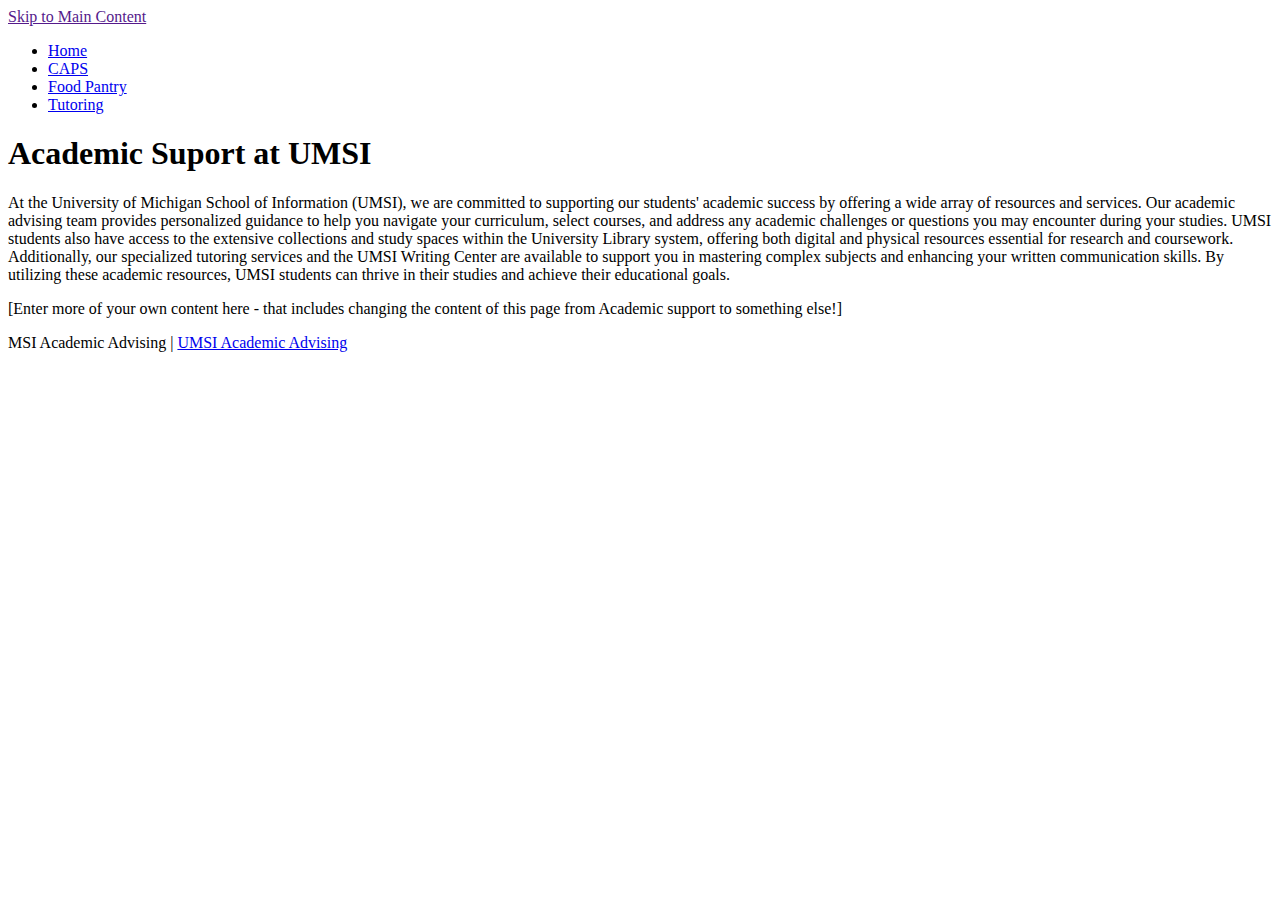
==== caps.html @ 7c2d482a "Add files via upload" ====
<!DOCTYPE html>
<html lang="en">
<head>
    <meta charset="UTF-8">
    <meta name="viewport" content="width=device-width, initial-scale=1.0">
    <title>Page 1</title>
</head>
<body>
    <a href = "">Skip to Main Content</a>
    <header>
        <nav>
            <ul>
                <li><a href = "index.html">Home</a></li>
                <li><a href = "caps.html">CAPS</a></li>
                <li><a href="food_pantry.html">Food Pantry</a></li>
                <li><a href="tutoring.html">Tutoring</a></li>
            </ul>
        </nav>
        <h1>Academic Suport at UMSI</h1>

    </header>
    <main>
        <div>
            <p>At the University of Michigan School of Information (UMSI), we are committed to supporting our students' academic success by offering a wide array of resources and services. Our academic advising team provides personalized guidance to help you navigate your curriculum, select courses, and address any academic challenges or questions you may encounter during your studies. UMSI students also have access to the extensive collections and study spaces within the University Library system, offering both digital and physical resources essential for research and coursework. Additionally, our specialized tutoring services and the UMSI Writing Center are available to support you in mastering complex subjects and enhancing your written communication skills. By utilizing these academic resources, UMSI students can thrive in their studies and achieve their educational goals. </p>

        </div>

<div>[Enter more of your own content here - that includes changing the  content of this page from Academic support to something else!]</div>
            
            <!-- Jackie Wolf -->
    
        <div></div>
        <div></div>
        <div></div>
        <div></div>
    </main>
    <footer>
        <p>MSI Academic Advising | <a href="https://sites.google.com/umich.edu/msiacademicadvising/student-support-resources">UMSI Academic Advising </a></p>
    </footer>
    
</body>

</html>
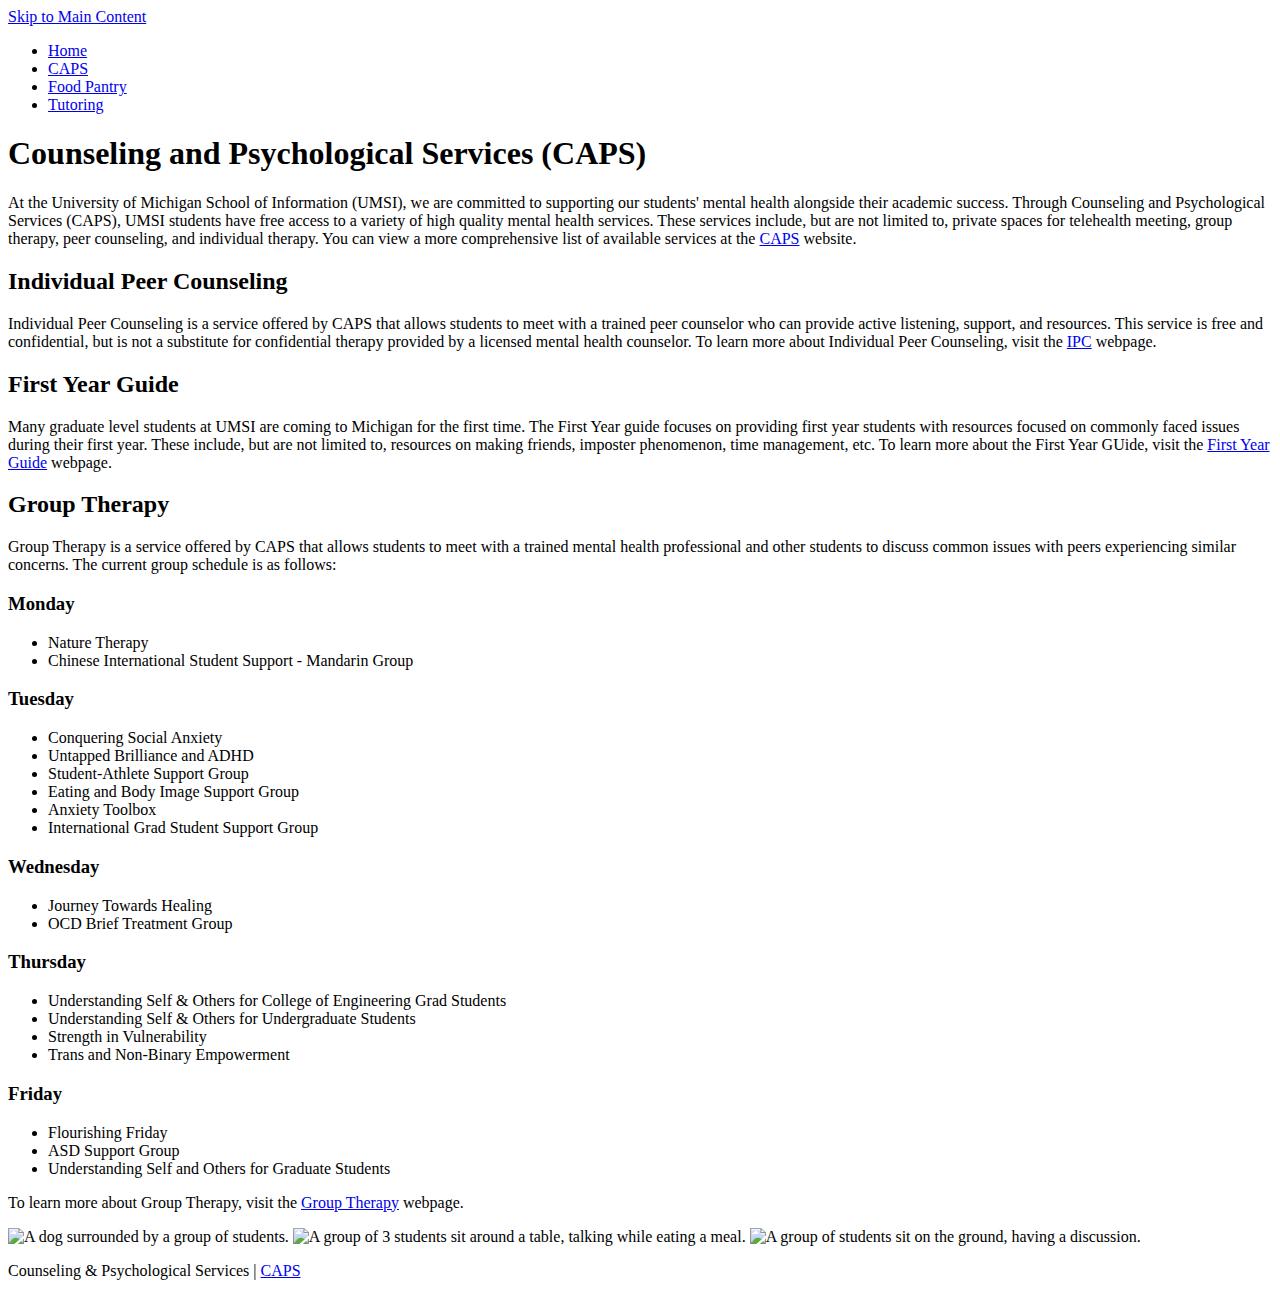
==== commit d23e31bb: "Update caps.html" ====
--- a/caps.html
+++ b/caps.html
@@ -1,43 +1,118 @@
 <!DOCTYPE html>
 <html lang="en">
+
 <head>
     <meta charset="UTF-8">
     <meta name="viewport" content="width=device-width, initial-scale=1.0">
-    <title>Page 1</title>
+    <title>CAPS</title>
 </head>
+
 <body>
-    <a href = "">Skip to Main Content</a>
+
     <header>
+        <a href=#main-content>Skip to Main Content</a>
         <nav>
             <ul>
-                <li><a href = "index.html">Home</a></li>
-                <li><a href = "caps.html">CAPS</a></li>
+                <li><a href="index.html">Home</a></li>
+                <li><a href="caps.html">CAPS</a></li>
                 <li><a href="food_pantry.html">Food Pantry</a></li>
                 <li><a href="tutoring.html">Tutoring</a></li>
             </ul>
         </nav>
-        <h1>Academic Suport at UMSI</h1>
+        <h1>Counseling and Psychological Services (CAPS)</h1>
 
     </header>
-    <main>
+    <main id="main-content">
         <div>
-            <p>At the University of Michigan School of Information (UMSI), we are committed to supporting our students' academic success by offering a wide array of resources and services. Our academic advising team provides personalized guidance to help you navigate your curriculum, select courses, and address any academic challenges or questions you may encounter during your studies. UMSI students also have access to the extensive collections and study spaces within the University Library system, offering both digital and physical resources essential for research and coursework. Additionally, our specialized tutoring services and the UMSI Writing Center are available to support you in mastering complex subjects and enhancing your written communication skills. By utilizing these academic resources, UMSI students can thrive in their studies and achieve their educational goals. </p>
+            <p>At the University of Michigan School of Information (UMSI), we are committed to supporting our students'
+                mental health alongside their academic success. Through Counseling and Psychological Services (CAPS),
+                UMSI students have free access to a variety of high quality mental health services. These services
+                include, but are not limited to, private spaces for telehealth meeting, group therapy, peer counseling,
+                and individual therapy. You can view a more comprehensive list of available services at the <a
+                    href="https://caps.umich.edu">CAPS</a> website.</p>
 
         </div>
 
-<div>[Enter more of your own content here - that includes changing the  content of this page from Academic support to something else!]</div>
-            
-            <!-- Jackie Wolf -->
-    
-        <div></div>
-        <div></div>
-        <div></div>
-        <div></div>
+        <div>
+            <h2>Individual Peer Counseling</h2>
+            <p>
+                Individual Peer Counseling is a service offered by CAPS that allows students to meet with a trained peer
+                counselor who can provide active listening, support, and resources. This service is free and
+                confidential, but is not a substitute for confidential therapy provided by a licensed mental health
+                counselor. To learn more about Individual Peer Counseling, visit the <a
+                    href="https://caps.umich.edu/individual-peer-counseling">IPC</a> webpage.</p>
+        </div>
+        <div>
+            <h2>First Year Guide</h2>
+            <p>Many graduate level students at UMSI are coming to Michigan for the first time. The First Year guide
+                focuses
+                on providing first year students with resources focused on commonly faced issues during their first
+                year.
+                These include, but are not limited to, resources on making friends, imposter phenomenon, time
+                management,
+                etc. To learn more about the First Year GUide, visit the <a
+                    href=https://caps.umich.edu/article/first-year-guide>First Year Guide</a> webpage. </p>
+        </div>
+
+        <div>
+            <h2>Group Therapy</h2>
+            <p>
+                Group Therapy is a service offered by CAPS that allows students to meet with a trained mental health
+                professional and other students to discuss common issues with peers experiencing similar concerns. The
+                current group schedule is as follows:
+
+            <h3>Monday</h3>
+            <ul>
+                <li> Nature Therapy</li>
+                <li>Chinese International Student Support - Mandarin Group</li>
+            </ul>
+            <h3>Tuesday</h3>
+            <ul>
+                <li>Conquering Social Anxiety</li>
+                <li>Untapped Brilliance and ADHD</li>
+                <li>Student-Athlete Support Group</li>
+                <li>Eating and Body Image Support Group</li>
+                <li>Anxiety Toolbox</li>
+                <li>International Grad Student Support Group</li>
+            </ul>
+            <h3>Wednesday</h3>
+            <ul>
+                <li>Journey Towards Healing</li>
+                <li>OCD Brief Treatment Group</li>
+            </ul>
+            <h3>Thursday</h3>
+            <ul>
+                <li>Understanding Self & Others for College of Engineering Grad Students</li>
+                <li>Understanding Self & Others for Undergraduate Students</li>
+                <li>Strength in Vulnerability</li>
+                <li>Trans and Non-Binary Empowerment</li>
+            </ul>
+            <h3>Friday</h3>
+            <ul>
+                <li>Flourishing Friday</li>
+                <li>ASD Support Group</li>
+                <li>Understanding Self and Others for Graduate Students</li>
+            </ul>
+            <p>
+                To learn
+                more about Group Therapy, visit the <a href="https://caps.umich.edu/group-therapy">Group Therapy</a>
+                webpage.
+
+            </p>
+        </div>
+        <div>
+            <img src="images/MCOMMONS4B3A6901.jpg" width="350" height="250"
+                alt="A dog surrounded by a group of students.">
+            <img src="images/MCOMMONS-CampusViews823-07.jpg.jpg" width="350" height="250"
+                alt="A group of 3 students sit around a table, talking while eating a meal.">
+            <img src="images/MCOMMONS-Artscapade-16.jpg-2.jpg" width="350" height="250"
+                alt="A group of students sit on the ground, having a discussion.">
+        </div>
     </main>
     <footer>
-        <p>MSI Academic Advising | <a href="https://sites.google.com/umich.edu/msiacademicadvising/student-support-resources">UMSI Academic Advising </a></p>
+        <p>Counseling & Psychological Services | <a href="https://caps.umich.edu">CAPS </a></p>
     </footer>
-    
+
 </body>
 
-</html>+</html>
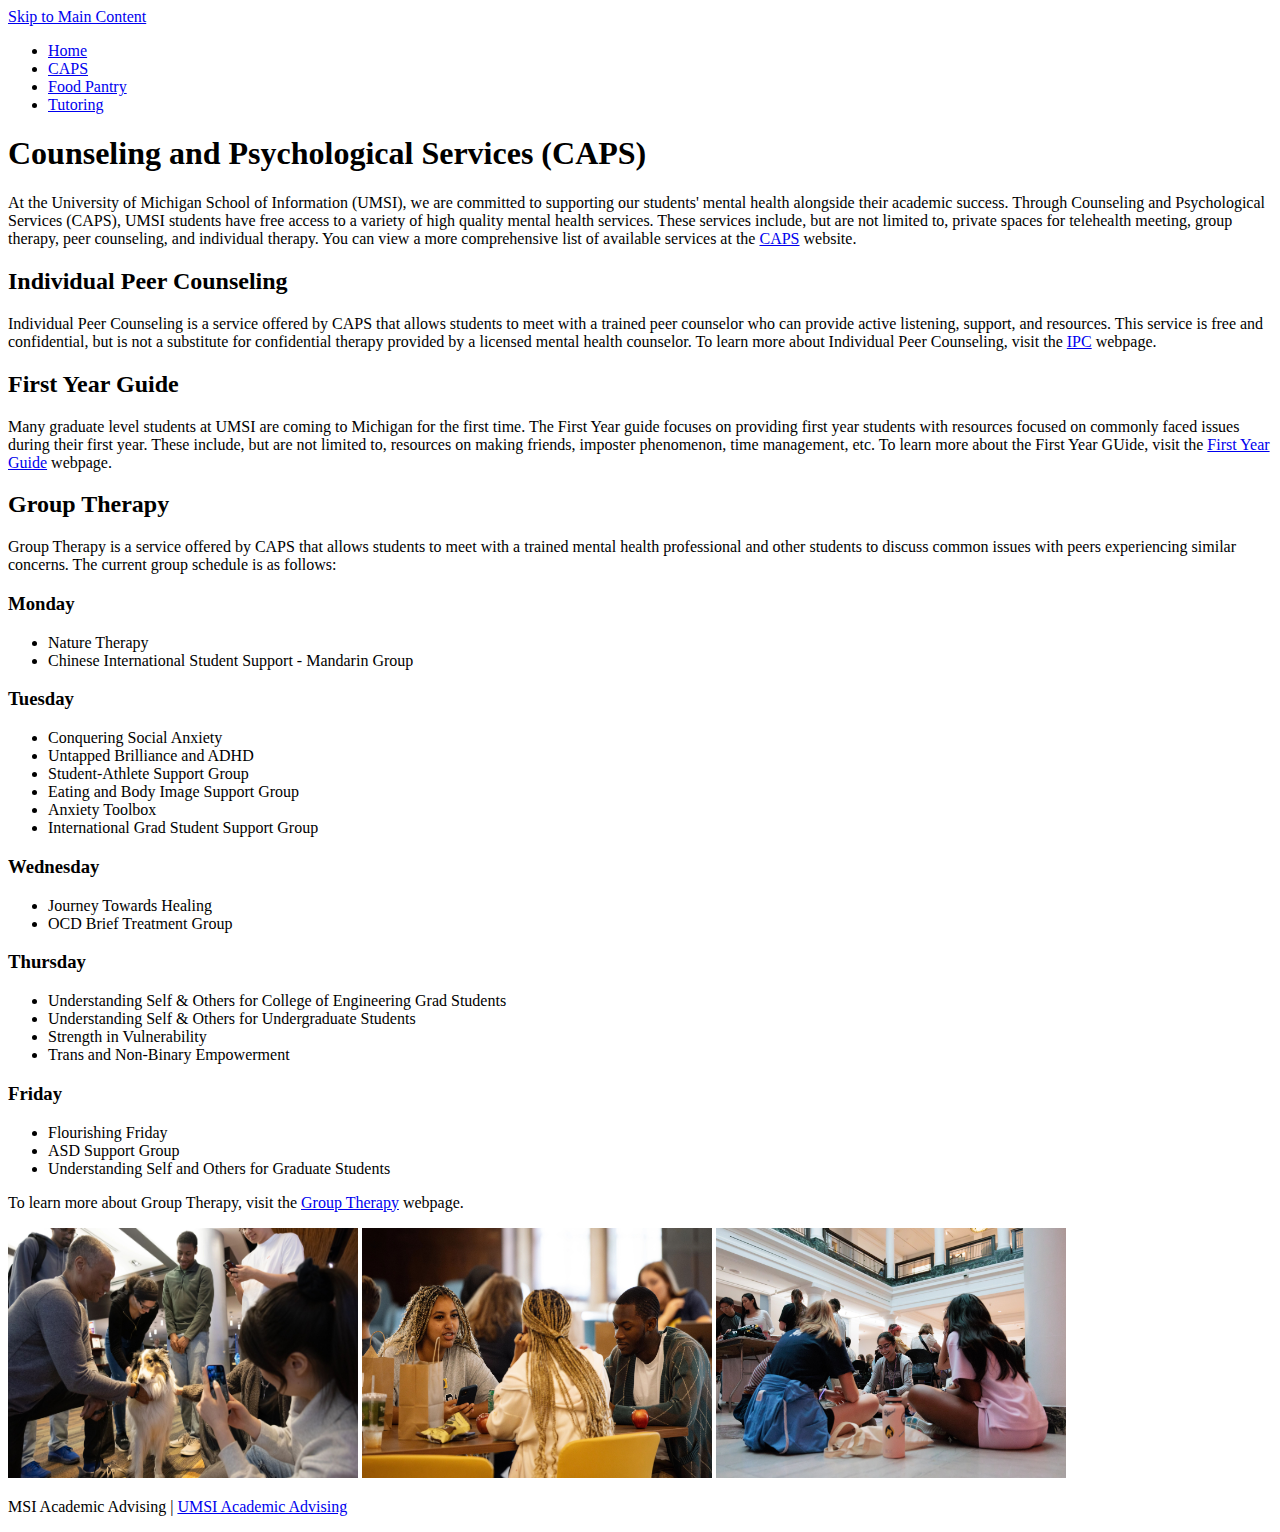
==== commit 3c7d74b4: "Add files via upload" ====
--- a/caps.html
+++ b/caps.html
@@ -1,5 +1,7 @@
 <!DOCTYPE html>
 <html lang="en">
+<link rel="stylesheet" href="css/reset.css">
+<link rel="stylesheet" href="css/style.css">
 
 <head>
     <meta charset="UTF-8">
@@ -8,9 +10,8 @@
 </head>
 
 <body>
-
+    <a href="#main-content" class="skip-link">Skip to Main Content</a>
     <header>
-        <a href=#main-content>Skip to Main Content</a>
         <nav>
             <ul>
                 <li><a href="index.html">Home</a></li>
@@ -110,9 +111,11 @@
         </div>
     </main>
     <footer>
-        <p>Counseling & Psychological Services | <a href="https://caps.umich.edu">CAPS </a></p>
+        <p>MSI Academic Advising | <a
+            href="https://sites.google.com/umich.edu/msiacademicadvising/student-support-resources">UMSI Academic
+            Advising </a></p>
     </footer>
 
 </body>
 
-</html>
+</html>--- a/css/style.css
+++ b/css/style.css
@@ -0,0 +1,71 @@
+@media (max-width: 600px) {
+    .skip-link {
+        position: absolute;
+        top: -40px; /* Off-screen */
+    }
+    .skip-link a:focus {
+        top: 20px;
+      }
+    h1 {
+        font-size: 28px;
+        font-family: 'Montserrat', sans-serif;
+        text-align: center;
+        color: #00274C;
+        margin-bottom: 15px;
+    }
+
+    h2, h3, li strong, figcaption {
+        font-family: 'Montserrat', sans-serif;
+        font-weight: bold;
+        color: #FFCB05;
+        background-color: #00274C;
+        padding: 2px 4px;
+        border-radius: 3px;
+    }
+
+    img {
+        width: 100%;
+        height: auto;
+        border: 3px solid #00274C;
+        padding: 5px;
+        margin: 10px 0;
+        border-top-right-radius: 15px;
+    }
+
+    li {
+        margin-left: 0;
+        margin-bottom: 10px;
+        list-style-type: disc;
+    }
+    nav {
+        background-color: #00274C;
+        padding: 10px;
+        text-align: center;
+    }
+
+    nav a {
+        color: white;
+        padding: 10px;
+        display: block;
+    }
+
+    nav a:hover {
+        background-color: #00509E;
+    }
+    p {
+        font-family: 'Montserrat', sans-serif;
+        font-size: 14px;
+        background-color: #FFCB05;
+        padding: 10px;
+        margin-bottom: 10px;
+        border-radius: 5px;
+    }
+    ul, ol {
+        padding-left: 20px;
+        margin-bottom: 10px;
+        list-style-type: disc;
+        font-family: 'Montserrat', sans-serif;
+        color: #00274C;
+    }
+
+}
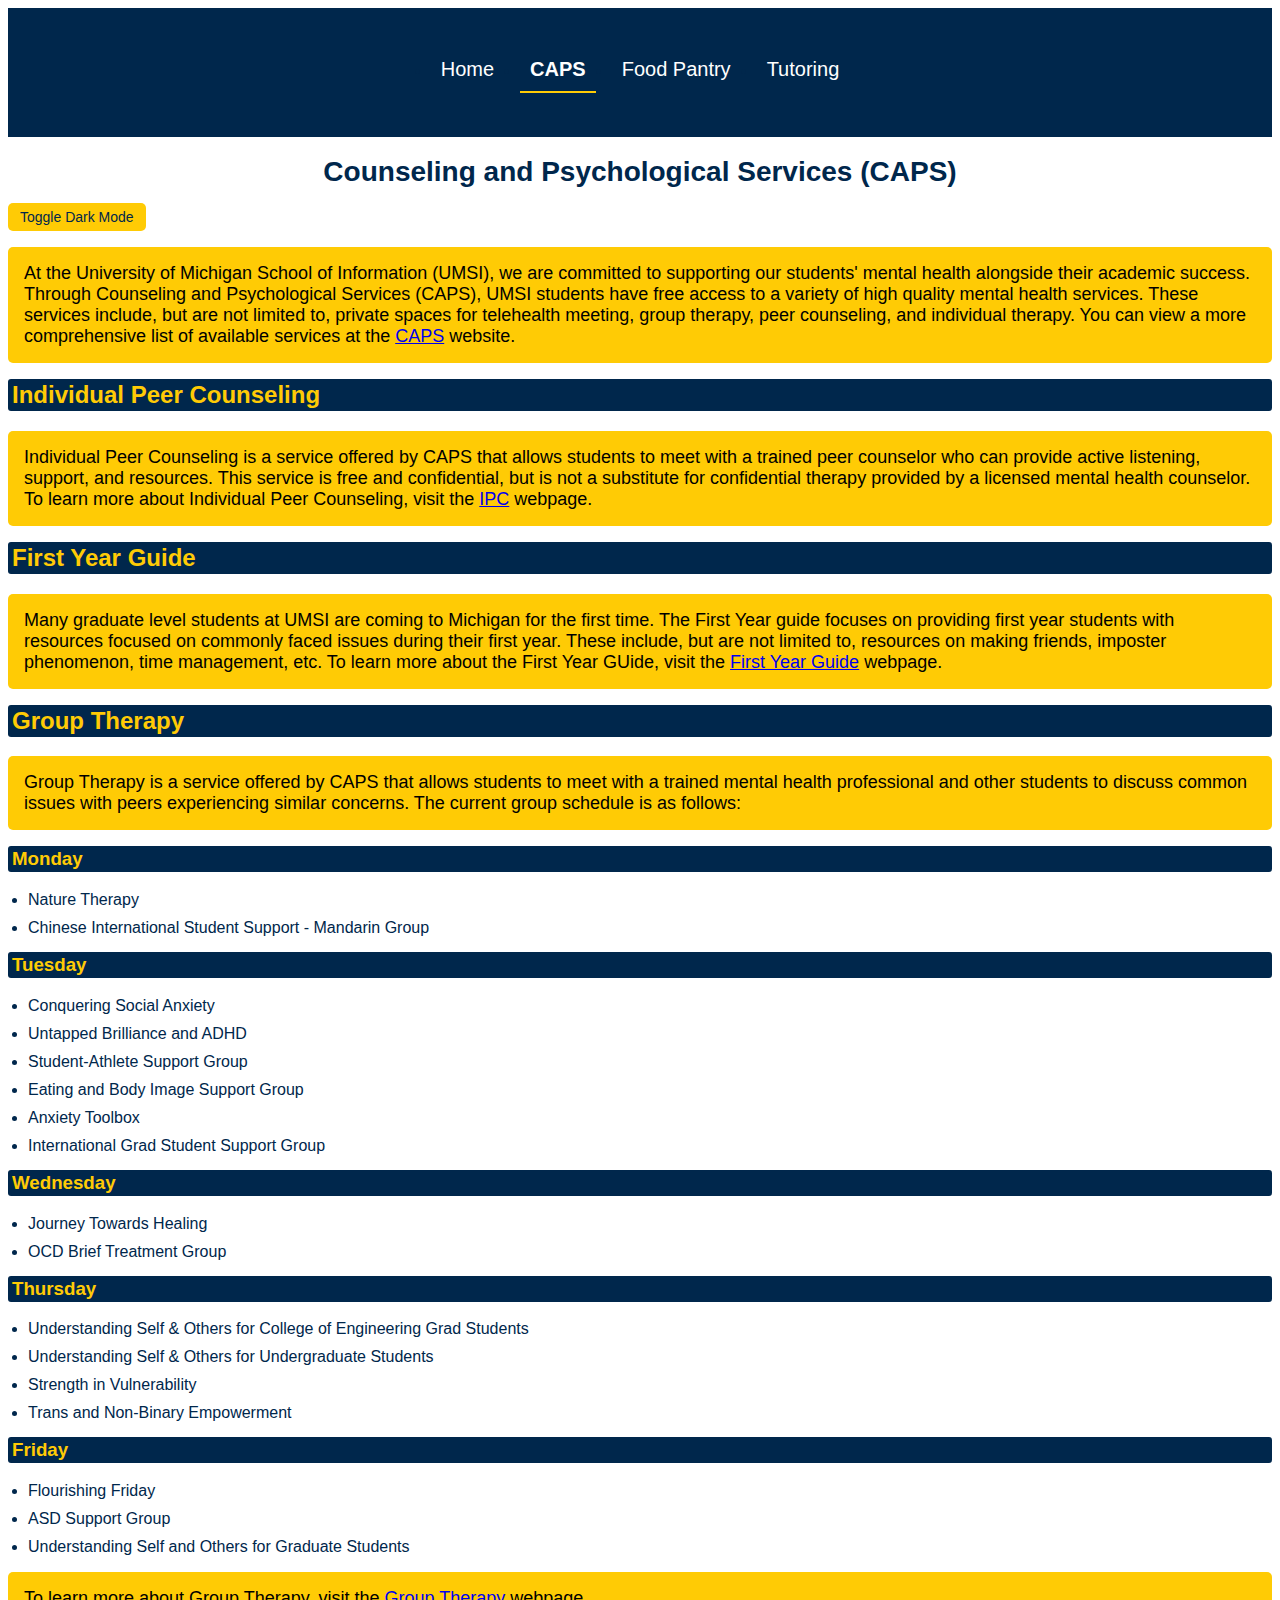
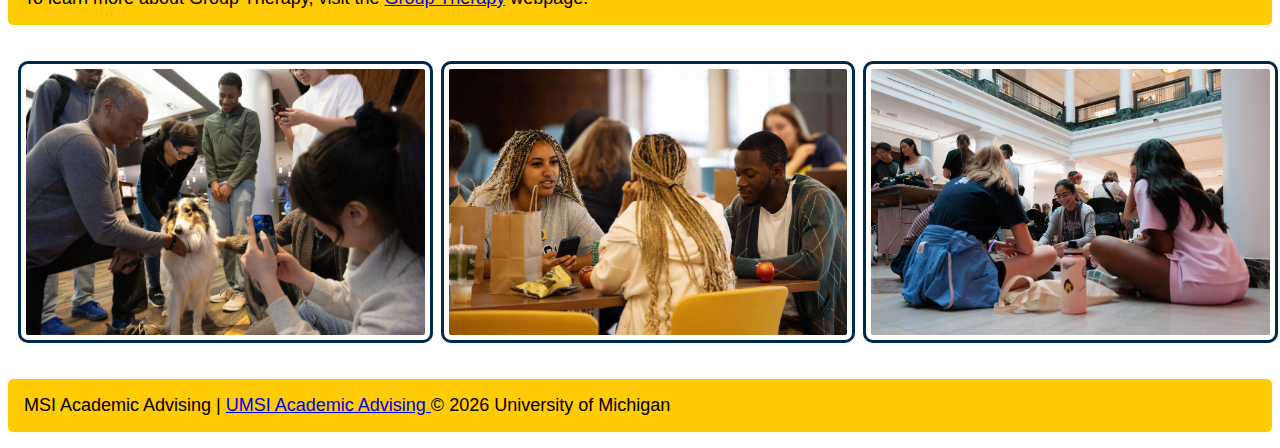
==== commit f2b8d2dd: "Add files via upload" ====
--- a/caps.html
+++ b/caps.html
@@ -15,13 +15,15 @@
         <nav>
             <ul>
                 <li><a href="index.html">Home</a></li>
-                <li><a href="caps.html">CAPS</a></li>
+                <li><a href="caps.html" class="current-page">CAPS</a></li>
                 <li><a href="food_pantry.html">Food Pantry</a></li>
                 <li><a href="tutoring.html">Tutoring</a></li>
             </ul>
         </nav>
-        <h1>Counseling and Psychological Services (CAPS)</h1>
-
+        <div class="header-content">
+            <h1>Counseling and Psychological Services (CAPS)</h1>
+            <button id="dark-mode-toggle">Toggle Dark Mode</button>
+        </div>
     </header>
     <main id="main-content">
         <div>
@@ -96,12 +98,13 @@
             </ul>
             <p>
                 To learn
-                more about Group Therapy, visit the <a href="https://caps.umich.edu/group-therapy">Group Therapy</a>
+                more about Group Therapy, visit the <a
+                    href="https://caps.umich.edu/article/mental-health-student-groups">Group Therapy</a>
                 webpage.
 
             </p>
         </div>
-        <div>
+        <div class="image-grid">
             <img src="images/MCOMMONS4B3A6901.jpg" width="350" height="250"
                 alt="A dog surrounded by a group of students.">
             <img src="images/MCOMMONS-CampusViews823-07.jpg.jpg" width="350" height="250"
@@ -112,9 +115,25 @@
     </main>
     <footer>
         <p>MSI Academic Advising | <a
-            href="https://sites.google.com/umich.edu/msiacademicadvising/student-support-resources">UMSI Academic
-            Advising </a></p>
+                href="https://sites.google.com/umich.edu/msiacademicadvising/student-support-resources">UMSI Academic
+                Advising </a>&copy; <span id="year"></span> University of Michigan</p>
     </footer>
+    <script>
+        document.getElementById('year').textContent = new Date().getFullYear();
+        const toggleButton = document.getElementById('dark-mode-toggle');
+        const headerContent = document.querySelector('.header-content');
+
+        toggleButton.addEventListener('click', () => {
+            document.body.classList.toggle('dark-mode');
+            headerContent.classList.toggle('dark-mode');
+
+            if (document.body.classList.contains('dark-mode')) {
+                localStorage.setItem('darkMode', 'enabled');
+            } else {
+                localStorage.setItem('darkMode', 'disabled');
+            }
+        });
+    </script>
 
 </body>
 
--- a/css/style.css
+++ b/css/style.css
@@ -1,71 +1,229 @@
-@media (max-width: 600px) {
-    .skip-link {
-        position: absolute;
-        top: -40px; /* Off-screen */
-    }
-    .skip-link a:focus {
-        top: 20px;
-      }
-    h1 {
-        font-size: 28px;
-        font-family: 'Montserrat', sans-serif;
-        text-align: center;
-        color: #00274C;
-        margin-bottom: 15px;
-    }
-
-    h2, h3, li strong, figcaption {
-        font-family: 'Montserrat', sans-serif;
-        font-weight: bold;
-        color: #FFCB05;
-        background-color: #00274C;
-        padding: 2px 4px;
-        border-radius: 3px;
-    }
-
-    img {
-        width: 100%;
-        height: auto;
-        border: 3px solid #00274C;
-        padding: 5px;
-        margin: 10px 0;
-        border-top-right-radius: 15px;
-    }
-
-    li {
-        margin-left: 0;
-        margin-bottom: 10px;
-        list-style-type: disc;
-    }
+.skip-link {
+    position: absolute;
+    top: -40px;
+}
+
+.skip-link:focus {
+    top: 20px;
+}
+
+nav {
+    background-color: #00274C;
+    display: flex;
+    align-items: center;
+    justify-content: space-between;
+    padding: 16px;
+}
+
+nav a {
+    color: #FFCB05;
+    padding: 10px;
+    text-decoration: none;
+    display: inline-block;
+}
+
+nav a:hover {
+    background-color: #00509E;
+}
+
+.current-page {
+    font-weight: bold;
+    border-bottom: 2px solid #FFCB05;
+}
+
+body {
+    font-family: 'Montserrat', sans-serif;
+}
+
+h1 {
+    font-size: 28px;
+    text-align: center;
+    color: #00274C;
+    margin-bottom: 15px;
+}
+
+h2,
+h3,
+li strong,
+figcaption {
+    font-weight: bold;
+    color: #FFCB05;
+    background-color: #00274C;
+    padding: 2px 4px;
+    border-radius: 3px;
+    margin-top: 15px;
+}
+
+img,
+video {
+    display: block;
+    margin: 0 auto;
+    max-width: 100%;
+    height: auto;
+    border: 3px solid #00274C;
+    padding: 5px;
+    margin-top: 10px;
+    margin-bottom: 10px;
+}
+
+li {
+    margin-left: 0;
+    margin-bottom: 10px;
+    list-style-type: disc;
+}
+
+p {
+    font-size: 16px;
+    padding: 12px;
+    margin: 16px 0;
+    background-color: #FFCB05;
+    border-radius: 5px;
+}
+
+ul,
+ol {
+    padding-left: 20px;
+    margin-bottom: 10px;
+    list-style-type: disc;
+    color: #00274C;
+}
+
+.image-grid {
+    display: grid;
+    grid-template-columns: repeat(auto-fill, minmax(200px, 1fr));
+    gap: 15px;
+    padding: 10px;
+}
+
+.image-grid img {
+    width: 100%;
+    height: auto;
+    border: 3px solid #00274C;
+    padding: 5px;
+    border-radius: 10px;
+}
+
+@media (min-width: 768px) {
     nav {
-        background-color: #00274C;
-        padding: 10px;
-        text-align: center;
+        display: flex;
+        justify-content: space-around;
+        align-items: center;
+        padding: 16px 32px;
     }
 
     nav a {
-        color: white;
-        padding: 10px;
-        display: block;
-    }
-
-    nav a:hover {
-        background-color: #00509E;
-    }
+        font-size: 20px;
+        padding: 8px 16px;
+    }
+
+    .image-grid {
+        grid-template-columns: repeat(2, 1fr);
+        /* Two columns for tablet */
+        gap: 24px;
+    }
+
     p {
-        font-family: 'Montserrat', sans-serif;
-        font-size: 14px;
-        background-color: #FFCB05;
-        padding: 10px;
-        margin-bottom: 10px;
-        border-radius: 5px;
-    }
-    ul, ol {
-        padding-left: 20px;
-        margin-bottom: 10px;
-        list-style-type: disc;
-        font-family: 'Montserrat', sans-serif;
-        color: #00274C;
-    }
-
-}
+        font-size: 18px;
+        padding: 16px;
+    }
+}
+
+@media (min-width: 1024px) {
+    nav {
+        padding: 24px 48px;
+    }
+
+    .image-grid {
+        grid-template-columns: repeat(3, 1fr);
+    }
+}
+
+button {
+    padding: 10px 20px;
+    border: none;
+    border-radius: 5px;
+    cursor: pointer;
+    background-color: #FFCB05;
+    color: #00274C;
+}
+
+#dark-mode-toggle {
+    padding: 6px 12px;
+    font-size: 14px;
+}
+
+button:hover {
+    background-color: #00509E;
+    color: #FFFFFF;
+}
+
+body.dark-mode {
+    background-color: #00274C;
+    color: #FFFFFF
+}
+
+button.dark-mode {
+    background-color: #333333;
+    color: #FFCB05;
+}
+
+button.dark-mode:hover {
+    background-color: #666666;
+    color: #FFCB05;
+}
+
+a.dark-mode,
+h1.dark-mode,
+h2.dark-mode,
+h3.dark-mode {
+    color: #FFCB05;
+}
+
+.dark-mode li {
+    color: #FFFFFF;
+}
+
+nav ul {
+    list-style-type: none;
+    padding: 0;
+    display: flex;
+    gap: 16px;
+    justify-content: center;
+    background-color: #00274C;
+}
+
+nav ul li a {
+    color: #FFFFFF;
+    text-decoration: none;
+    padding: 10px;
+}
+
+body.dark-mode {
+    background-color: #00274C;
+    color: #FFFFFF;
+}
+
+.header-content.dark-mode {
+    background-color: #00274C;
+}
+
+.header-content.dark-mode h1 {
+    color: #FFCB05;
+}
+
+body.dark-mode p {
+    color: #00274C;
+}
+
+body.dark-mode .skip-link {
+    background-color: #FFFFFF;
+    color: #00274C;
+}
+
+a.dark-mode {
+    color: #FFFFFF;
+}
+
+body.dark-mode .skip-link:focus {
+    outline: 3px solid #FFCB05;
+}